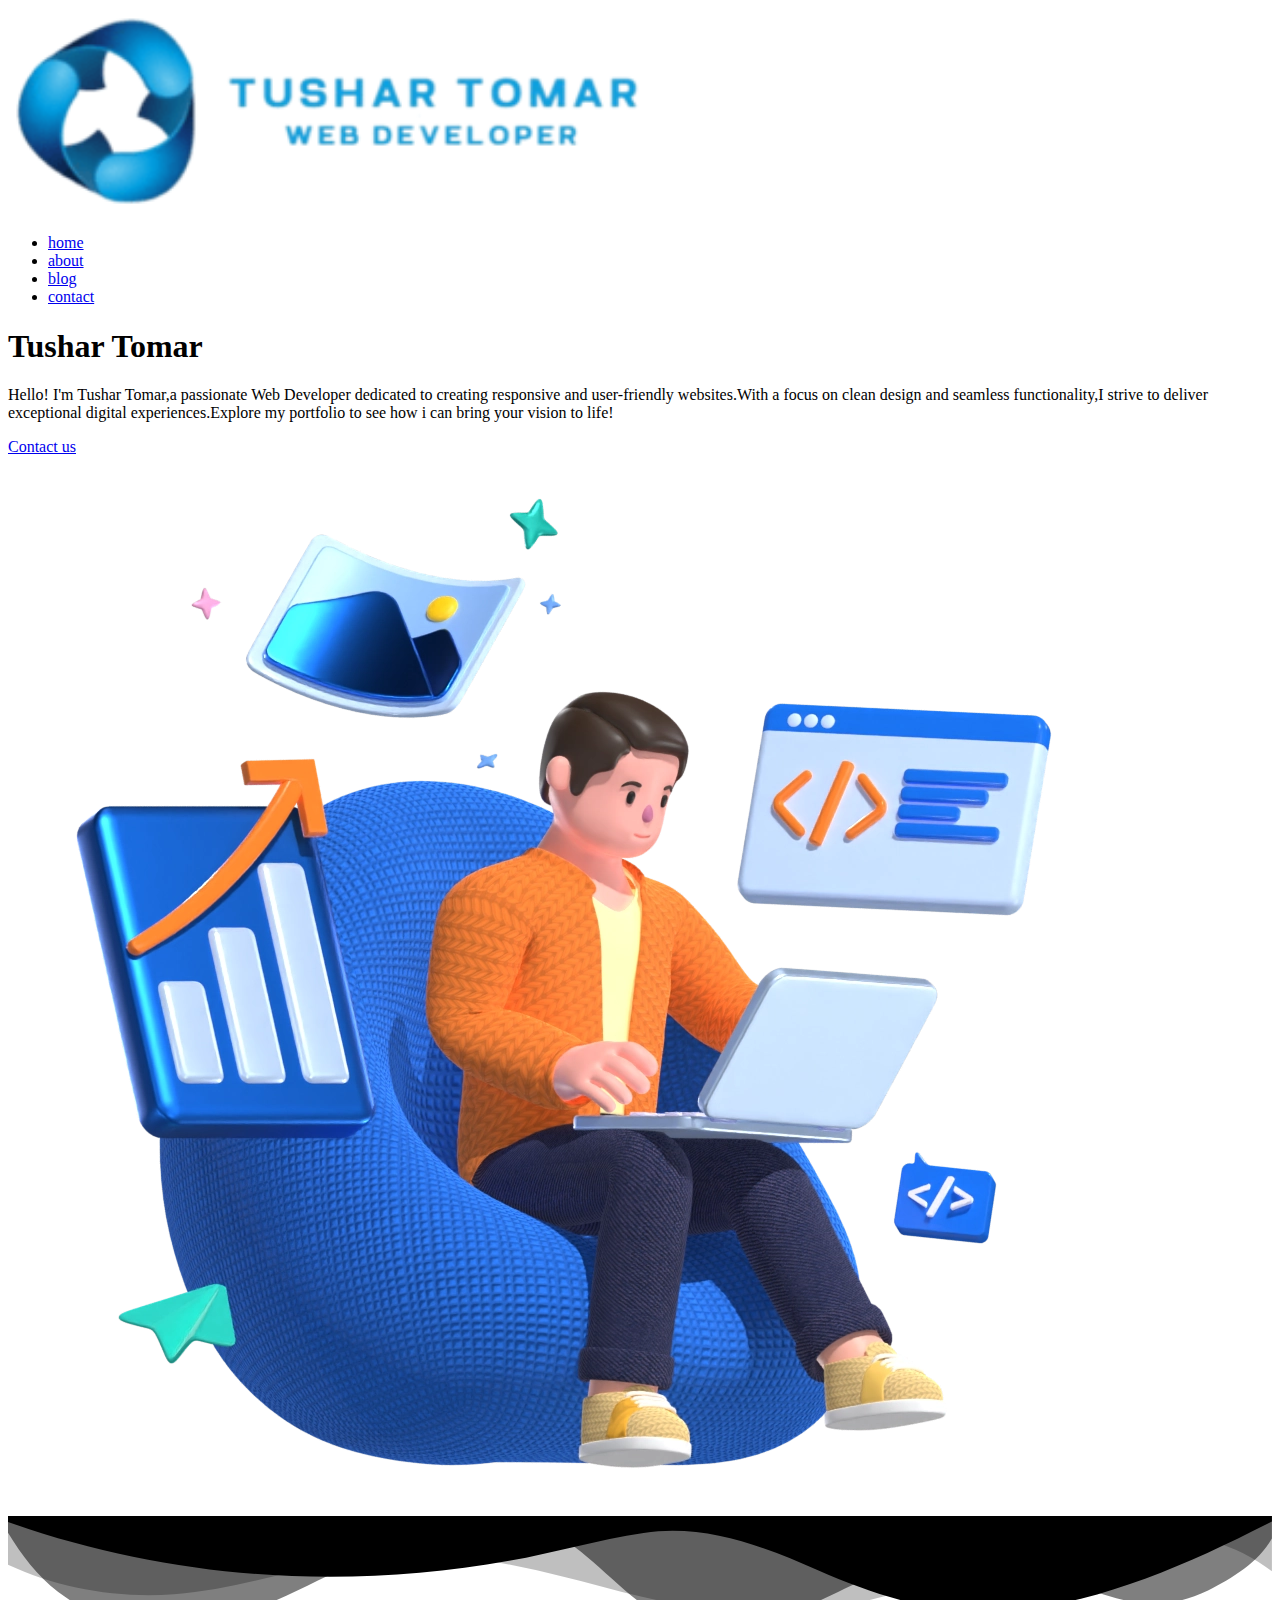
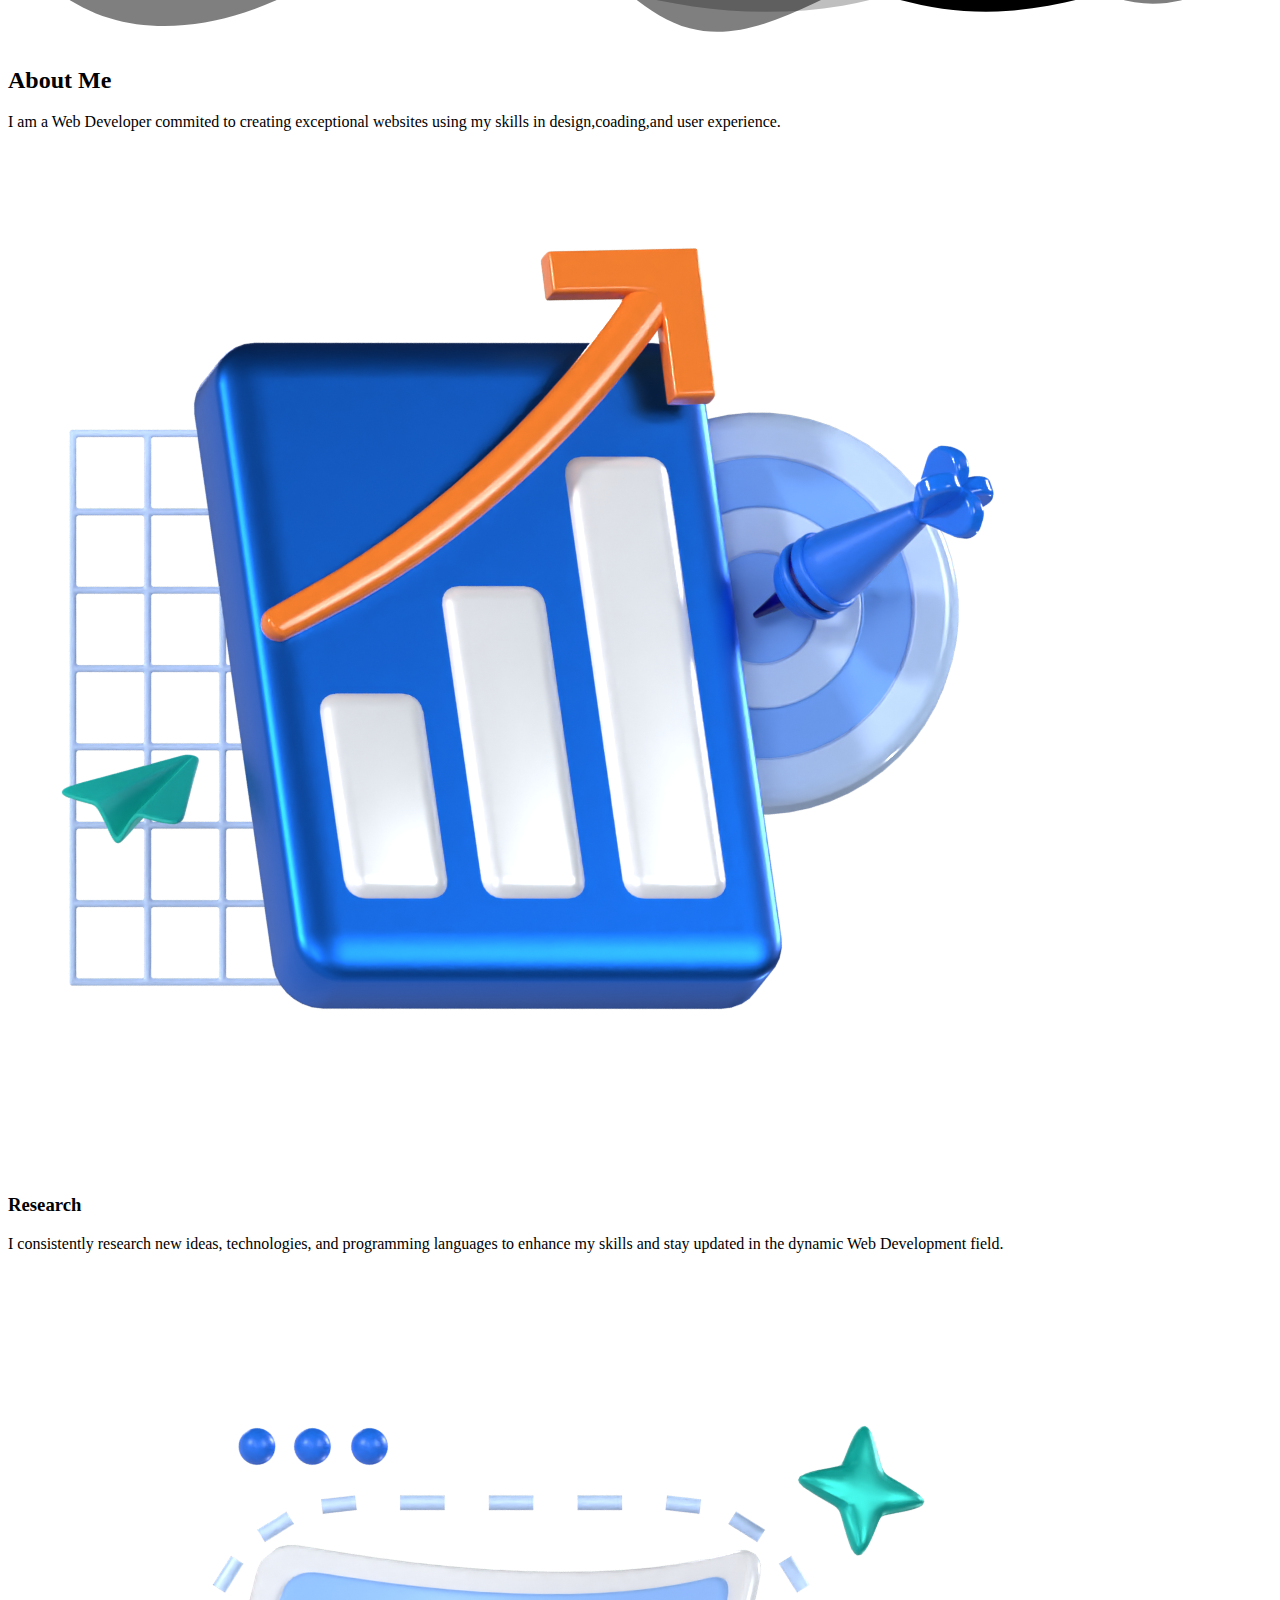
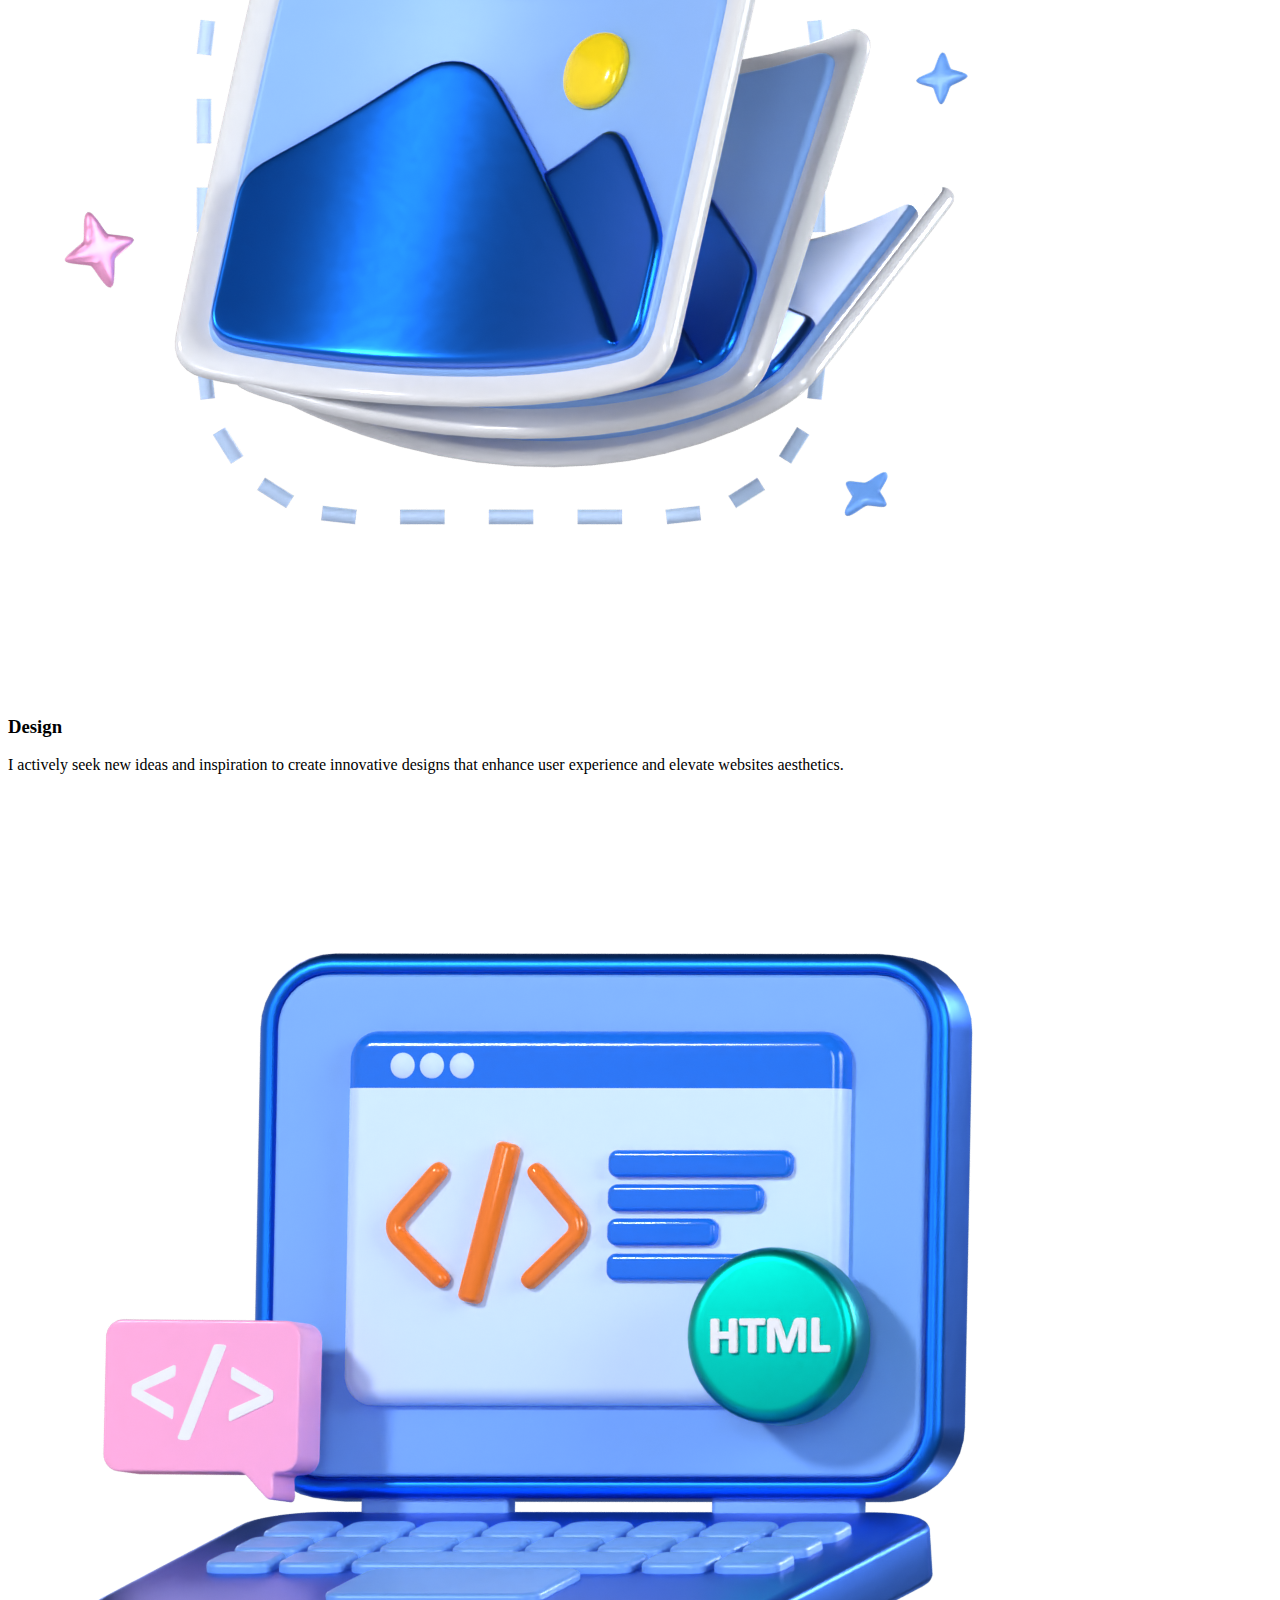
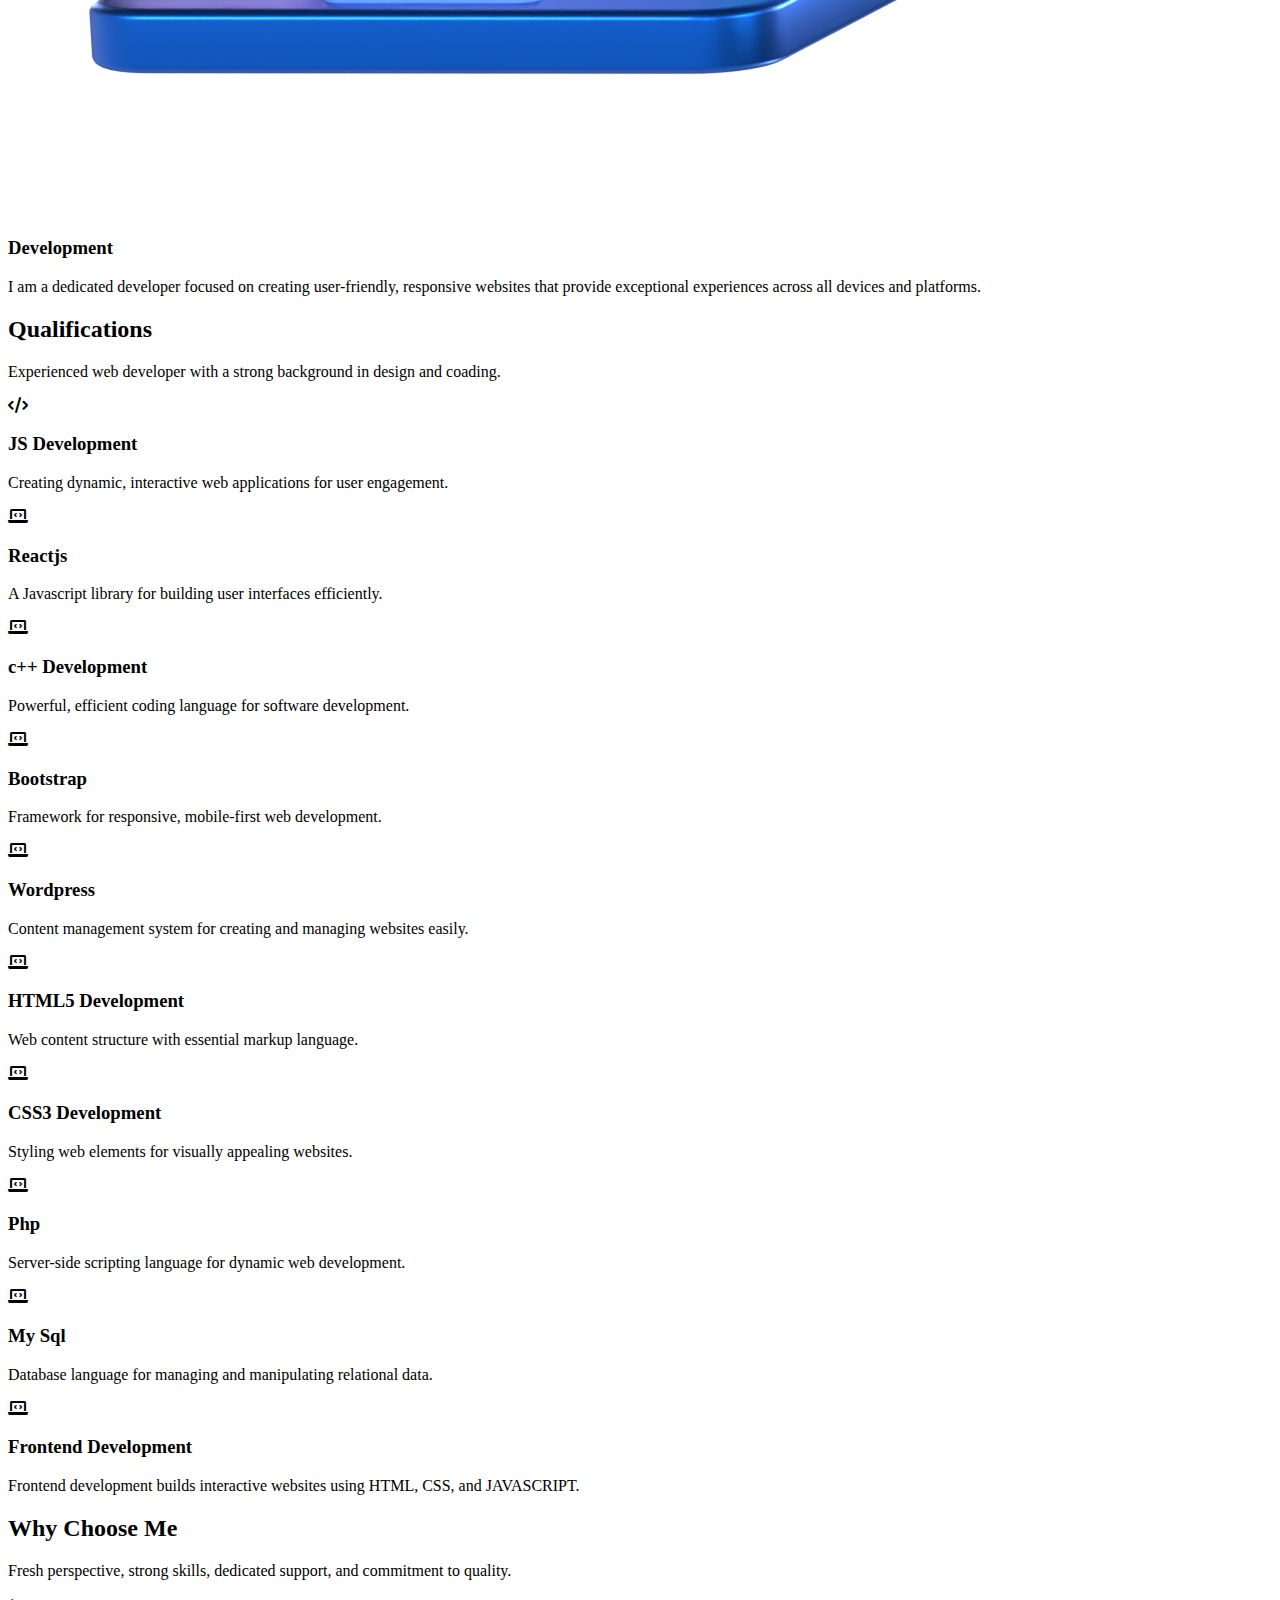
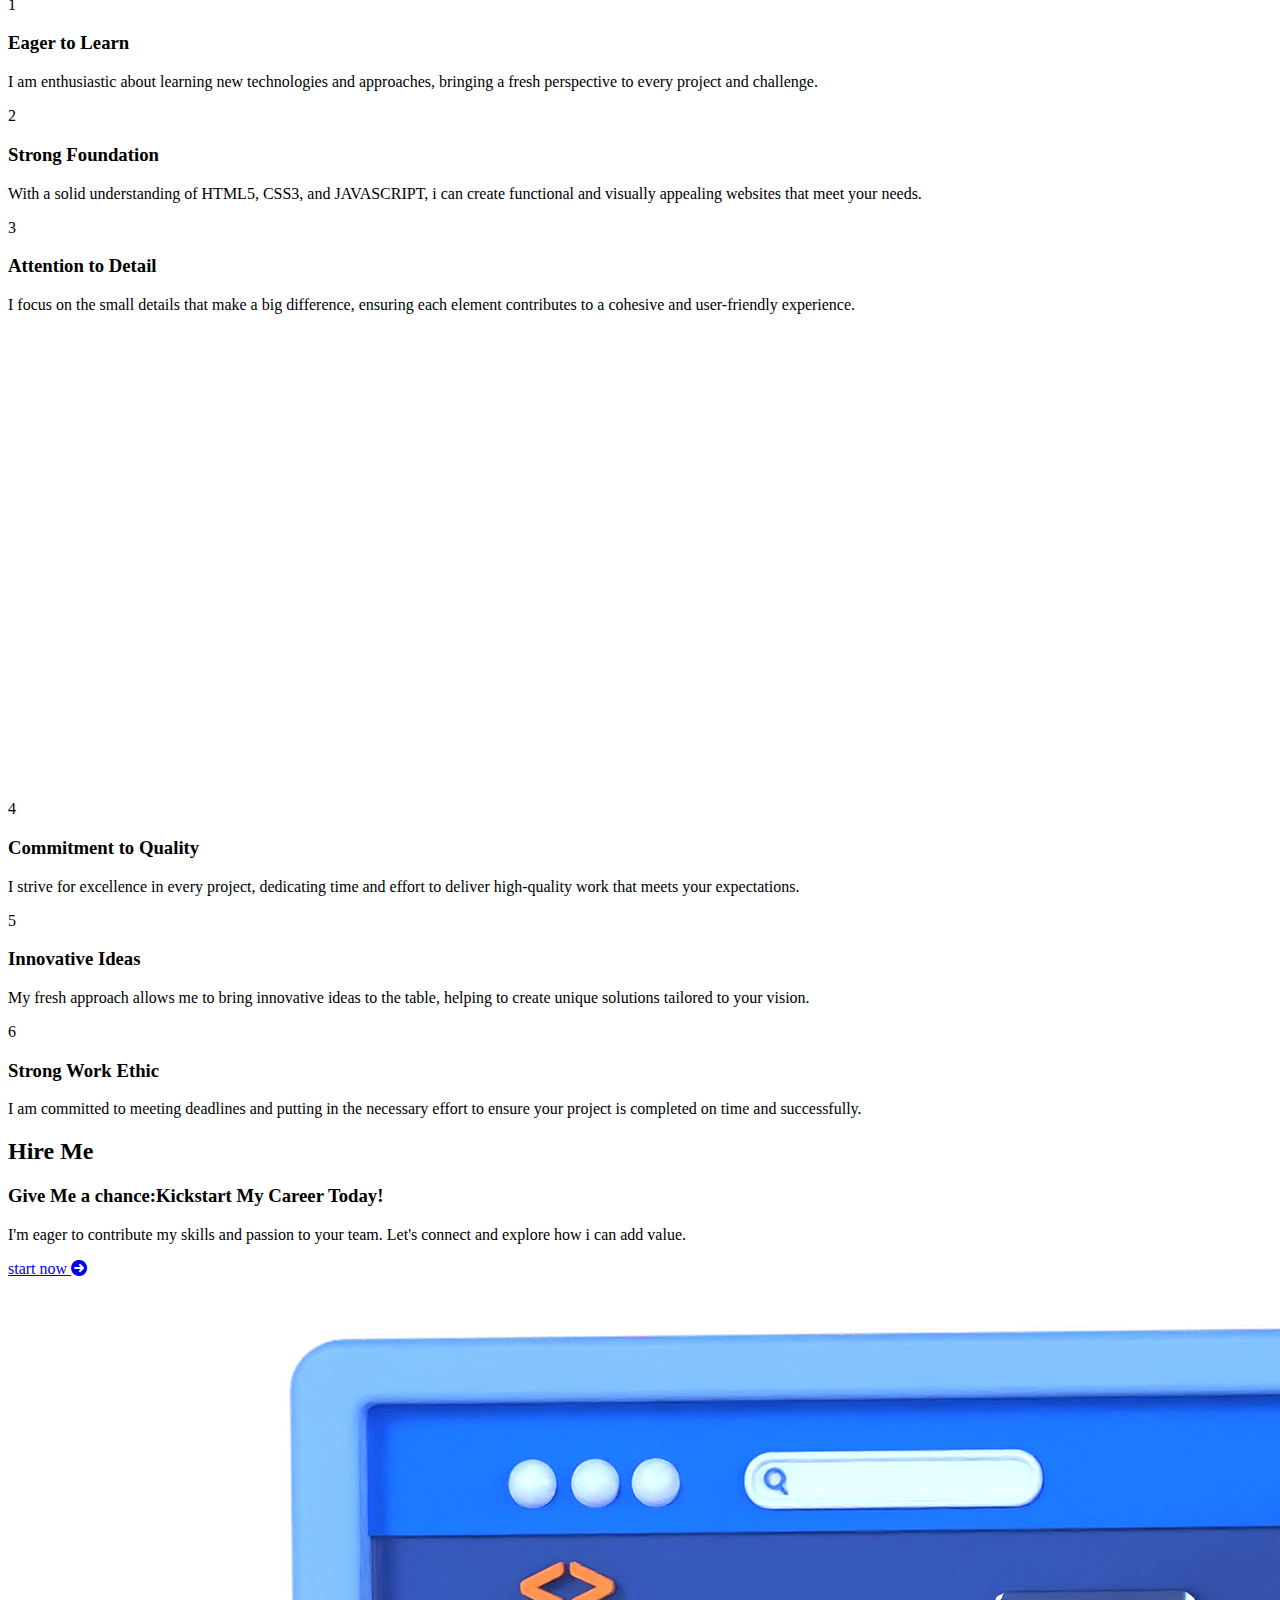
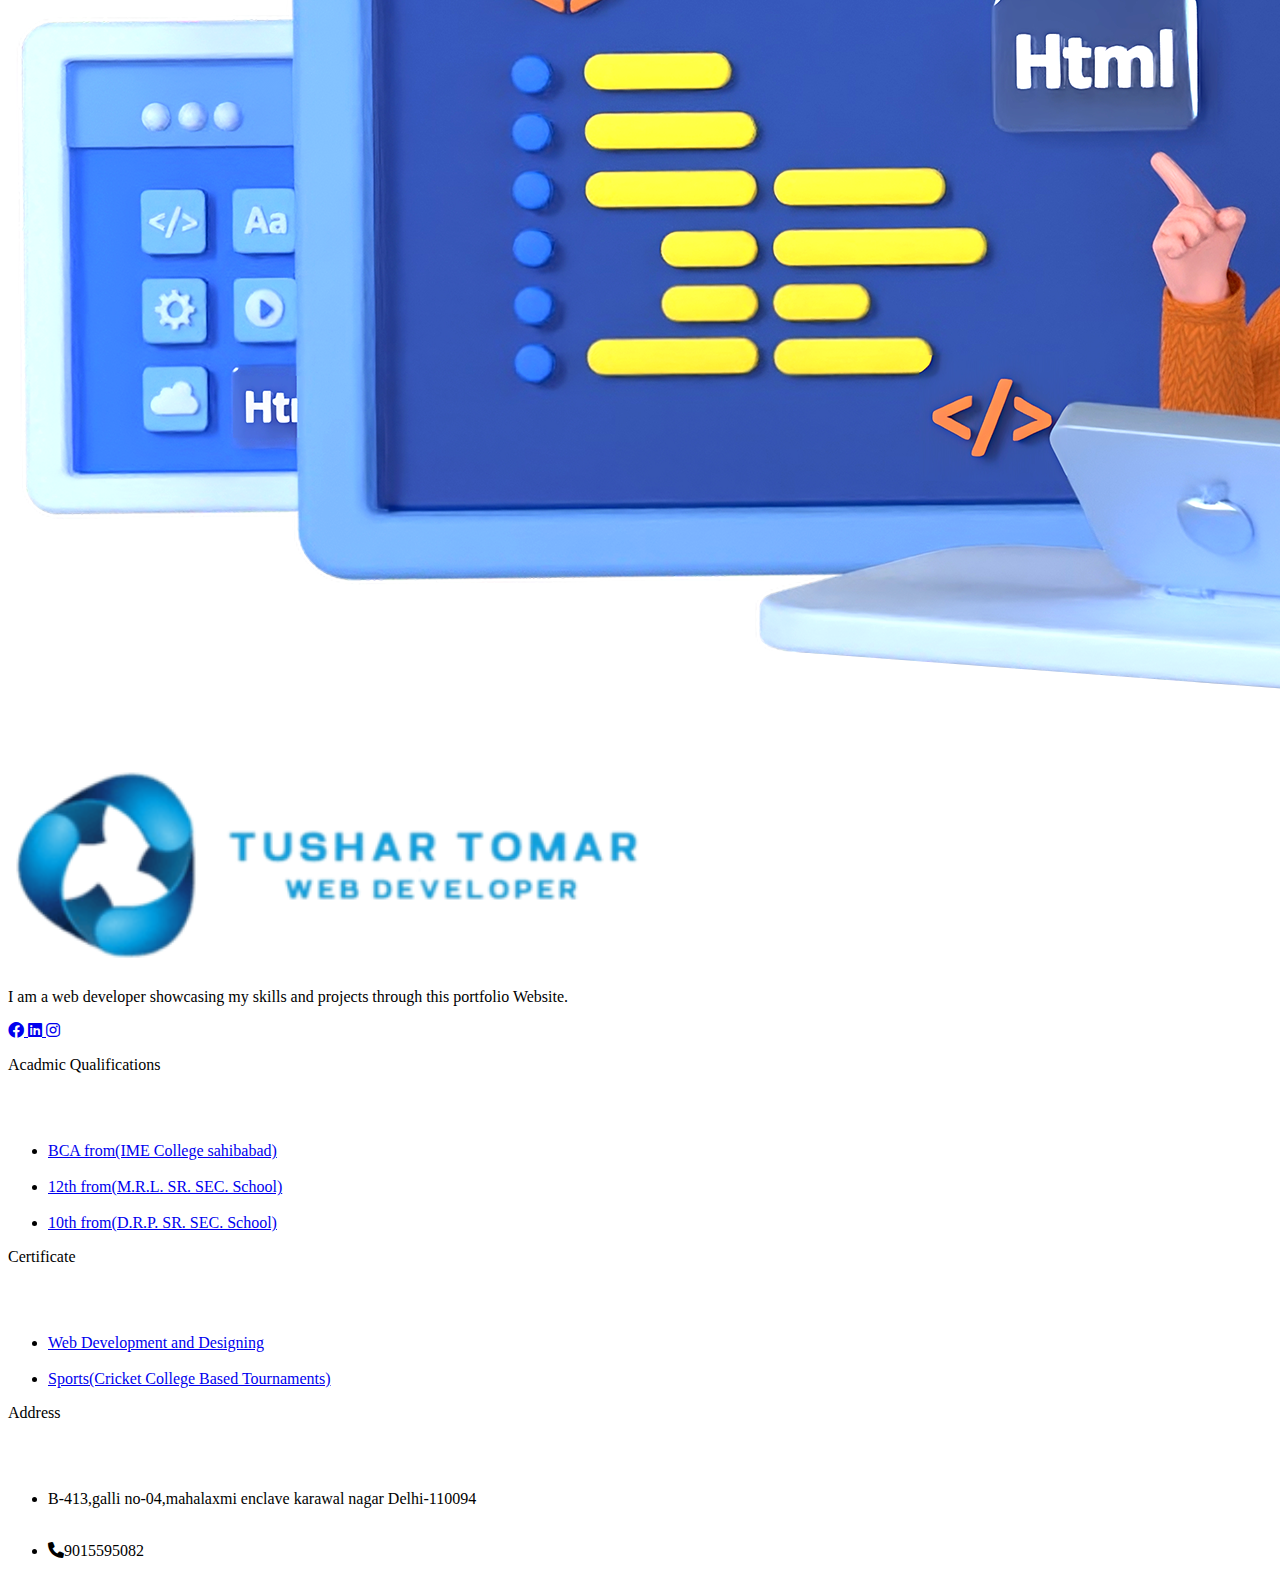
==== index.html @ 9251bb46 "Add files via upload" ====
<!DOCTYPE html>
<html lang="en">
  <head>
    <meta charset="UTF-8" />
    <meta name="viewport" content="width=device-width, initial-scale=1.0" />

    <meta name="description" content="Welcome to Thapa EduHub, your gateway to knowledge and skill development. We are dedicated to providing high-quality, accessible education for learners of all ages and backgrounds">

    <meta name="keywords" content="thapatechnical, htmlcourse, csscourse, mern">

    <meta name="robots" content="index, follow">

    <title>Tushar Tomar</title>
    <link
      rel="stylesheet"
      href="https://cdnjs.cloudflare.com/ajax/libs/font-awesome/6.0.0/css/all.min.css"
      integrity="sha512-9usAa10IRO0HhonpyAIVpjrylPvoDwiPUiKdWk5t3PyolY1cOd4DSE0Ga+ri4AuTroPR5aQvXU9xC6qOPnzFeg=="
      crossorigin="anonymous"
      referrerpolicy="no-referrer"
    />

    <link rel="stylesheet" href="css/style.css" />
  </head>
  <body>
    <!-- ========== Start NAVBAR Section ========== -->
    <header class="section-navbar">
      <div class="container">
        <div class="navbar-brand">
          <a href="index.html">
            <img
              src="./images/logo.png"
              alt="my thapa eduhub logo"
              width="50%"
              height="auto"
            />
          </a>
        </div>
        <nav class="navbar">
          <ul>
            <li class="nav-item">
              <a class="nav-link" href="index.html"> home </a>
            </li>
            <li class="nav-item">
              <a class="nav-link" href="about.html"> about </a>
            </li>
            <li class="nav-item">
              <a class="nav-link" href="blog.html"> blog </a>
            </li>
            <li class="nav-item">
              <a class="nav-link" href="contact.html"> contact </a>

            </li>
          </ul>
        </nav>
      </div>
    </header>

    <!-- ========== End NAVBAR Section ========== -->

    <!-- ========== Start HERO  Section ========== -->

    <main>
      <div class="section-hero">
        <div class="container grid grid-two--cols">
          <div class="section-hero--content">
            <h1 class="hero-heading">
              Tushar Tomar
            </h1>
            <p class="hero-para">
              Hello! I'm Tushar Tomar,a passionate Web Developer dedicated to creating responsive and user-friendly websites.With a focus on clean design and seamless functionality,I strive to deliver exceptional digital experiences.Explore my portfolio to see how i can bring your vision to life!
            </p>
            <div class="hero-btn">
              <a href="#cont" class="btn btn-white">Contact us</a>
            </div>                     
          </div>
          <div class="section-hero--image">
            <figure>
              <img
                src="./images/main-hero1.webp"
                alt="a 3d character doing coding stuff "
              />
            </figure>
          </div>
        </div>
      </div>

      <div class="custom-shape-divider-bottom-1696162272">
        <svg
          data-name="Layer 1"
          xmlns="http://www.w3.org/2000/svg"
          viewBox="0 0 1200 120"
          preserveAspectRatio="none"
        >
          <path
            d="M0,0V46.29c47.79,22.2,103.59,32.17,158,28,70.36-5.37,136.33-33.31,206.8-37.5C438.64,32.43,512.34,53.67,583,72.05c69.27,18,138.3,24.88,209.4,13.08,36.15-6,69.85-17.84,104.45-29.34C989.49,25,1113-14.29,1200,52.47V0Z"
            opacity=".25"
            class="shape-fill"
          ></path>
          <path
            d="M0,0V15.81C13,36.92,27.64,56.86,47.69,72.05,99.41,111.27,165,111,224.58,91.58c31.15-10.15,60.09-26.07,89.67-39.8,40.92-19,84.73-46,130.83-49.67,36.26-2.85,70.9,9.42,98.6,31.56,31.77,25.39,62.32,62,103.63,73,40.44,10.79,81.35-6.69,119.13-24.28s75.16-39,116.92-43.05c59.73-5.85,113.28,22.88,168.9,38.84,30.2,8.66,59,6.17,87.09-7.5,22.43-10.89,48-26.93,60.65-49.24V0Z"
            opacity=".5"
            class="shape-fill"
          ></path>
          <path
            d="M0,0V5.63C149.93,59,314.09,71.32,475.83,42.57c43-7.64,84.23-20.12,127.61-26.46,59-8.63,112.48,12.24,165.56,35.4C827.93,77.22,886,95.24,951.2,90c86.53-7,172.46-45.71,248.8-84.81V0Z"
            class="shape-fill"
          ></path>
        </svg>
      </div>
    </main>

    <!-- ========== End HERO  Section ========== -->

    <!-- ========== Start about Section ========== -->

    <section class="section-about">
      <div class="container">
        <h2 class="section-common-heading">About Me</h2>
        <p class="section-common-subheading">
          I am a Web Developer commited to creating exceptional websites using my skills in design,coading,and user experience.
        </p>
      </div>

      <div class="container grid grid-three--cols">
        <div class="about-div">
          <div class="icon">
            <img src="images/research.png" alt="thapa eduhub research team" />
          </div>
          <h3 class="section-common--title">Research</h3>
          <p>
            I consistently research new ideas, technologies, and programming languages to enhance my skills and stay updated in the dynamic Web Development field.
          </p>
        </div>

        <div class="about-div">
          <div class="icon">
            <img src="images/design.png" alt="thapa eduhub research team" />
          </div>
          <h3 class="section-common--title">Design</h3>
          <p>
            I actively seek new ideas and inspiration to create innovative designs that enhance user experience and elevate websites aesthetics.
          </p>
        </div>

        <div class="about-div">
          <div class="icon">
            <img src="images/Coding.png" alt="thapa eduhub research team" />
          </div>
          <h3 class="section-common--title">Development</h3>
          <p>
            I am a dedicated developer focused on creating user-friendly, responsive websites that provide exceptional experiences across all devices and platforms.
          </p>
        </div>
      </div>
    </section>

    <!-- ========== End about Section ========== -->

    <!-- ========== Start Qualification Section ========== -->
    <section class="section-qualification">
      <div class="container">
        <h2 class="section-common-heading">Qualifications</h2>
        <p class="section-common-subheading">
          Experienced web developer with a strong background in design and coading.
        </p>
      </div>

      <div class="container grid grid-four--cols">
        <div class="qualification-div">
          <div class="icon">
            <i class="fa-solid fa-code"></i>
          </div>
          <h3 class="section-common--title">JS Development</h3>
          <p>
            Creating dynamic, interactive web applications for user engagement.
          </p>
        </div>

        <div class="qualification-div">
          <div class="icon"><i class="fa-solid fa-laptop-code"></i></div>
          <h3 class="section-common--title">Reactjs</h3>
          <p>
            A Javascript library for building user interfaces efficiently.
          </p>
        </div>

        <div class="qualification-div">
          <div class="icon"><i class="fa-solid fa-laptop-code"></i></div>
          <h3 class="section-common--title">c++ Development</h3>
          <p>Powerful, efficient coding language for software development.</p>
        </div>

        <div class="qualification-div">
          <div class="icon"><i class="fa-solid fa-laptop-code"></i></div>
          <h3 class="section-common--title">Bootstrap</h3>
          <p>Framework for responsive, mobile-first web development.</p>
        </div>

        <div class="qualification-div">
          <div class="icon"><i class="fa-solid fa-laptop-code"></i></div>
          <h3 class="section-common--title">Wordpress</h3>
          <p>
            Content management system for creating and managing websites easily.
          </p>
        </div>

        <div class="qualification-div ">
          <div class="icon"><i class="fa-solid fa-laptop-code"></i></div>
          <h3 class="section-common--title">HTML5 Development</h3>
          <p>Web content structure with essential markup language.</p>
        </div>

        <div class="qualification-div">
          <div class="icon"><i class="fa-solid fa-laptop-code"></i></div>
          <h3 class="section-common--title">CSS3 Development</h3>
          <p>Styling web elements for visually appealing websites.</p>
        </div>
        <div class="qualification-div "> 
          <div class="icon"><i class="fa-solid fa-laptop-code"></i></div>
          <h3 class="section-common--title">Php</h3>
          <p>Server-side scripting language for dynamic web development.</p>
        </div>
        <div class="qualification-div">
          <div class="icon"><i class="fa-solid fa-laptop-code"></i></div>
          <h3 class="section-common--title">My Sql</h3>
          <p>Database language for managing and manipulating relational data.</p>
        </div>
         <div class="qualification-div">
          <div class="icon"><i class="fa-solid fa-laptop-code"></i></div>
          <h3 class="section-common--title">Frontend Development</h3>
          <p>Frontend development builds interactive websites using HTML, CSS, and JAVASCRIPT.</p>
        </div>
      </div>
    </section>

    <!-- ========== End Qualification Section ========== -->

    <!-- ========== Start why choose Section ========== -->
    <section class="section-why--choose">
      <div class="container">
        <h2 class="section-common-heading">Why Choose Me</h2>
        <p class="section-common-subheading">
          Fresh perspective, strong skills, dedicated support, and commitment to quality.
        </p>
      </div>

      <div class="container grid grid-three--cols">
          <div class="choose-left--div text-align--right">

            <div class="why-choose--div">
              <p class="common-text--highlight">1</p>
              <h3 class="section-common--title">Eager to Learn</h3>
              <p>
                I am enthusiastic about learning new technologies and approaches, bringing a fresh perspective to every project and challenge.
              </p>
            </div>

            <div
            class="why-choose--div"
            data-aos="zoom-in-up"
            data-aos-delay="300"
          >
            <p class="common-text--highlight">2</p>
            <h3 class="section-common--title">Strong Foundation</h3>
            <p>
              With a solid understanding of HTML5, CSS3, and JAVASCRIPT, i can create functional and visually appealing websites that meet your needs.
            </p>
          </div>

          <div
            class="why-choose--div"
            data-aos="zoom-in-up"
            data-aos-delay="300"
          >
            <p class="common-text--highlight">3</p>
            <h3 class="section-common--title">Attention to Detail</h3>
            <p>
              I focus on the small details that make a big  difference, ensuring each element contributes to a cohesive and user-friendly experience.
            </p>
          </div>

          </div>

          <!-- ? center part of video   -->

          <div class="choose-center--div">
            <figure>
              <video width="450" height="450" loop muted autoplay="autoplay" ><source src="images/mobiles.mp4" type="video/mp4" >
            </figure>
          </div>

          <!--? right side the contetn  -->
          <div class="choose-right--div text-align--left">

            <div class="why-choose--div">
              <p class="common-text--highlight">4</p>
              <h3 class="section-common--title">Commitment to Quality</h3>
              <p>
                I strive for excellence in every project, dedicating time and effort to deliver high-quality work that meets your expectations.
              </p>
            </div>

            <div
            class="why-choose--div text-align--left"
            data-aos="zoom-in-up"
            data-aos-delay="300"
          >
            <p class="common-text--highlight">5</p>
            <h3 class="section-common--title">Innovative Ideas</h3>
            <p>
              My fresh approach allows me to bring innovative ideas to the table, helping to create unique solutions tailored to your vision.
            </p>
          </div>

          <div
            class="why-choose--div text-align--left"
            data-aos="zoom-in-up"
            data-aos-delay="600"
          >
            <p class="common-text--highlight">6</p>
            <h3 class="section-common--title">Strong Work Ethic</h3>
            <p>
              I am committed to meeting deadlines and putting in the necessary effort to ensure your project is completed on time and successfully.
            </p>
          </div>

          </div>
      </div>
      </section>
      

    <!-- ========== End why choose Section ========== -->
      <!-- ========== Start contact home Section ========== -->

    <div class="section-contact--homepage" id="section-contact--homepage" >
      <div class="container grid grid-two--cols">
        <div class="contact-content" id="cont">
          <h2 class="contact-title">Hire Me </h2>
          <h3 class="section-common--title">Give Me a chance:Kickstart My Career Today!</h3>
          <p>I'm eager to contribute my skills and passion to your team. Let's connect and explore how i can add value.</p>
          <div class="btn">
            <a href="contact.html">
              start now <i class="fa-solid fa-arrow-circle-right"></i>
            </a>
          </div>
        </div>
        <div class="contact-image">
          <img src="images/main.png" alt="a guy doing coding">
        </div>
      </div>
    </div>
    
    <!-- ========== End contact home Section ========== -->

    <!-- ========== Start   FOOTER Section ========== -->

    <footer>
      <div class="container grid grid-four--cols">
        <div class="footer-1--div">
          <div class="logo-brand">
            <a href="index.html">
            <img
              src="./images/logo.png"
              alt="my thapa eduhub logo"
              width="50%"
              height="auto"
            />
          </a>
          </div>
          <p>I am a web developer showcasing my skills and projects through this portfolio Website.</p>
       

        <div class="social-footer--icons">
          <a href="https://www.facebook.com/profile.php?id=100067925695431"  target="_blank" alt="my facebook  link" >
            <i class="fa-brands fa-facebook"></i>
            </a>
            <a href="https://www.linkedin.com/in/tushar-tomar-055173258" target="_blank" alt="my linkedin profile link" >
              <i class="fa-brands fa-linkedin"></i>
            </a>
            <a href="https://www.instagram.com/tushartomar_jaat?igsh=NjBiZ2FucmNldmlx/" target="_blank" alt="my instagram profile link" >
              <i class="fa-brands fa-instagram"></i>
            </a>
        </div>

      </div>

      <div class="footer-2--div">
        <p class="footer-subheading">Acadmic Qualifications </p>
        <br><br>
          <ul>
            <li> <a href="https://imesahibabad.ac.in/"> BCA from(IME College sahibabad) </a> </li><br>
            <li> <a href="https://www.mrls.school/#sirsaMainCarousel"> 12th from(M.R.L. SR. SEC. School) </a> </li><br>
            <li> <a href="https://drprcs.com/drp/index.php"> 10th from(D.R.P. SR. SEC. School) </a> </li>
          </ul>
      
      </div>


      <div class="footer-3--div">
        <p class="footer-subheading">Certificate</p><br><br>
          <ul>
            <li> <a href=" ">Web Development and Designing </a> </li><br>
            <li> <a href=" ">Sports(Cricket College Based Tournaments)</a> </li>
          </ul>
      
      </div>

      <div class="footer-4--div">
        <p class="footer-subheading">Address </p><br><br>
          <ul>
            <li><p> B-413,galli no-04,mahalaxmi enclave karawal nagar Delhi-110094</li><br>
            <li><i class="fa fa-phone" aria-hidden="true"></i><endl>9015595082</li>
          </ul>
       
      </div>

      </div>
    </footer>

    
    <!-- ========== End   FOOTER Section ========== -->
  </body>
</html>
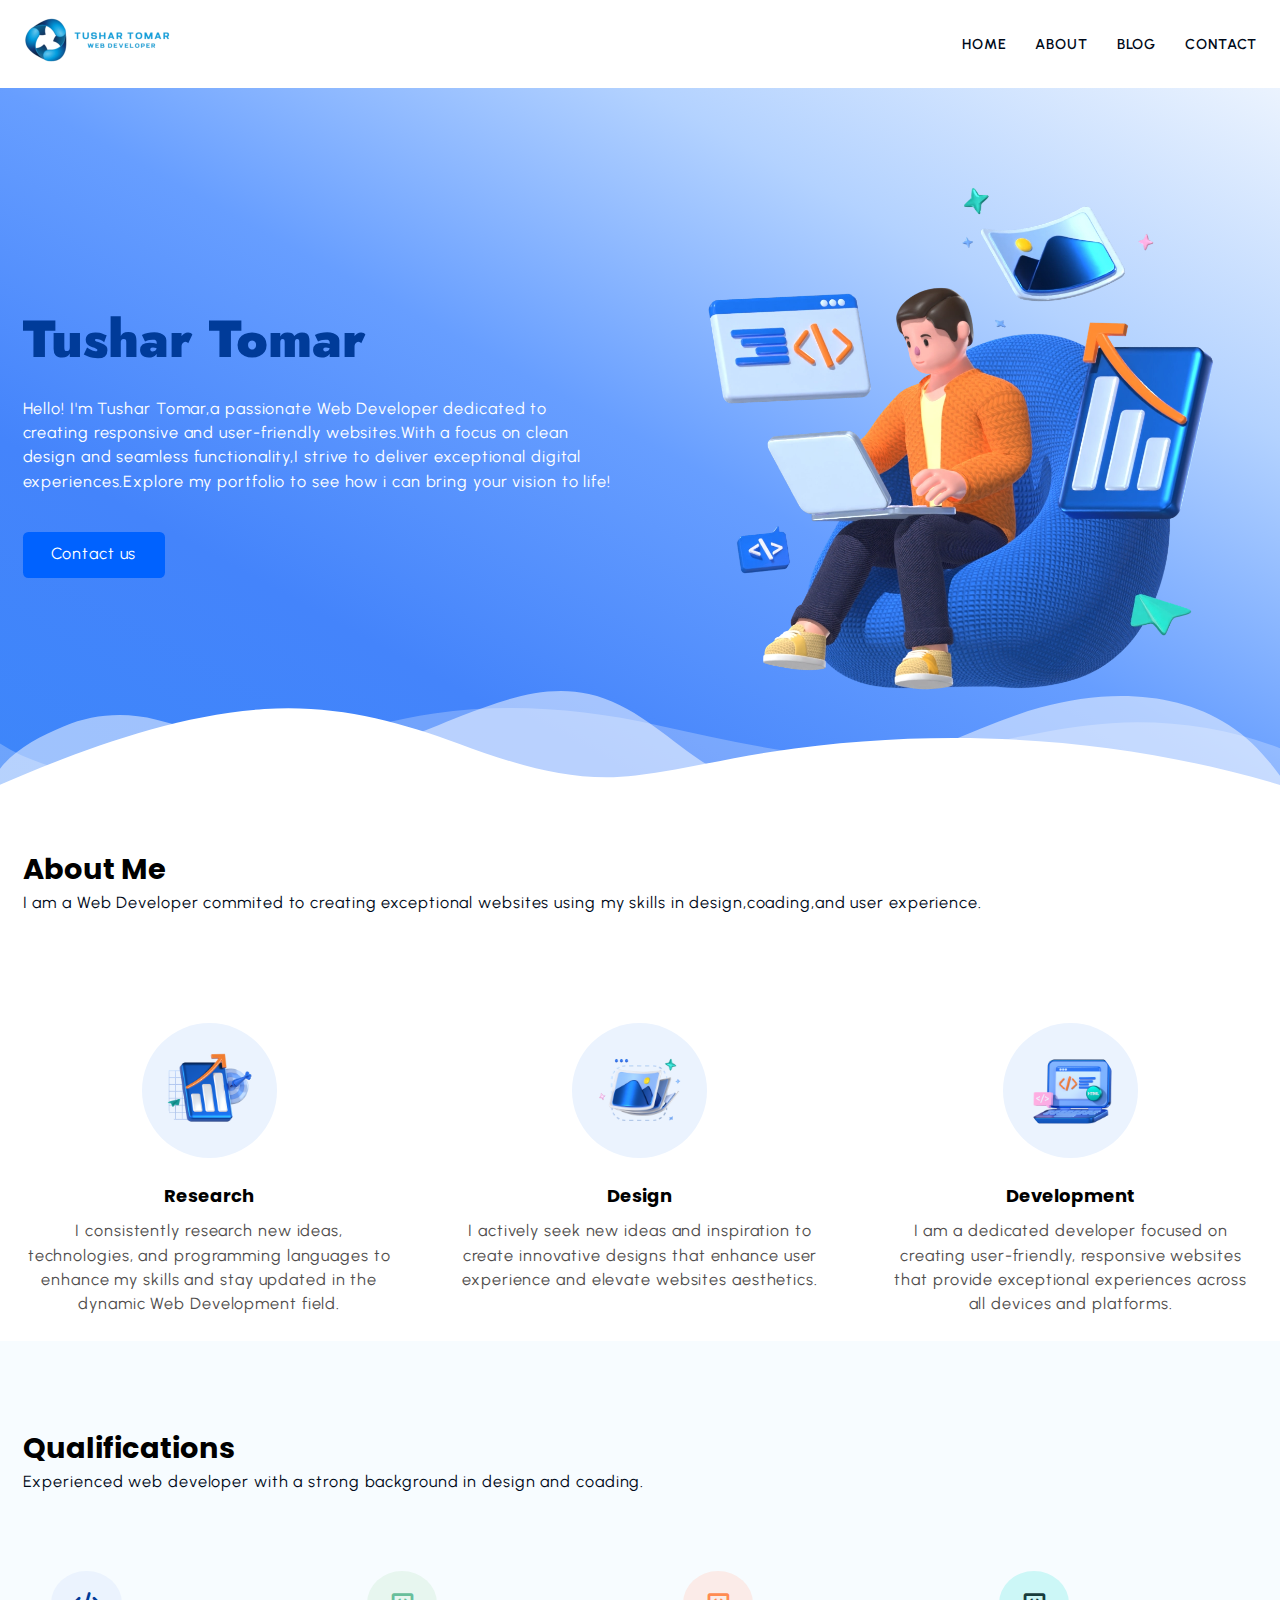
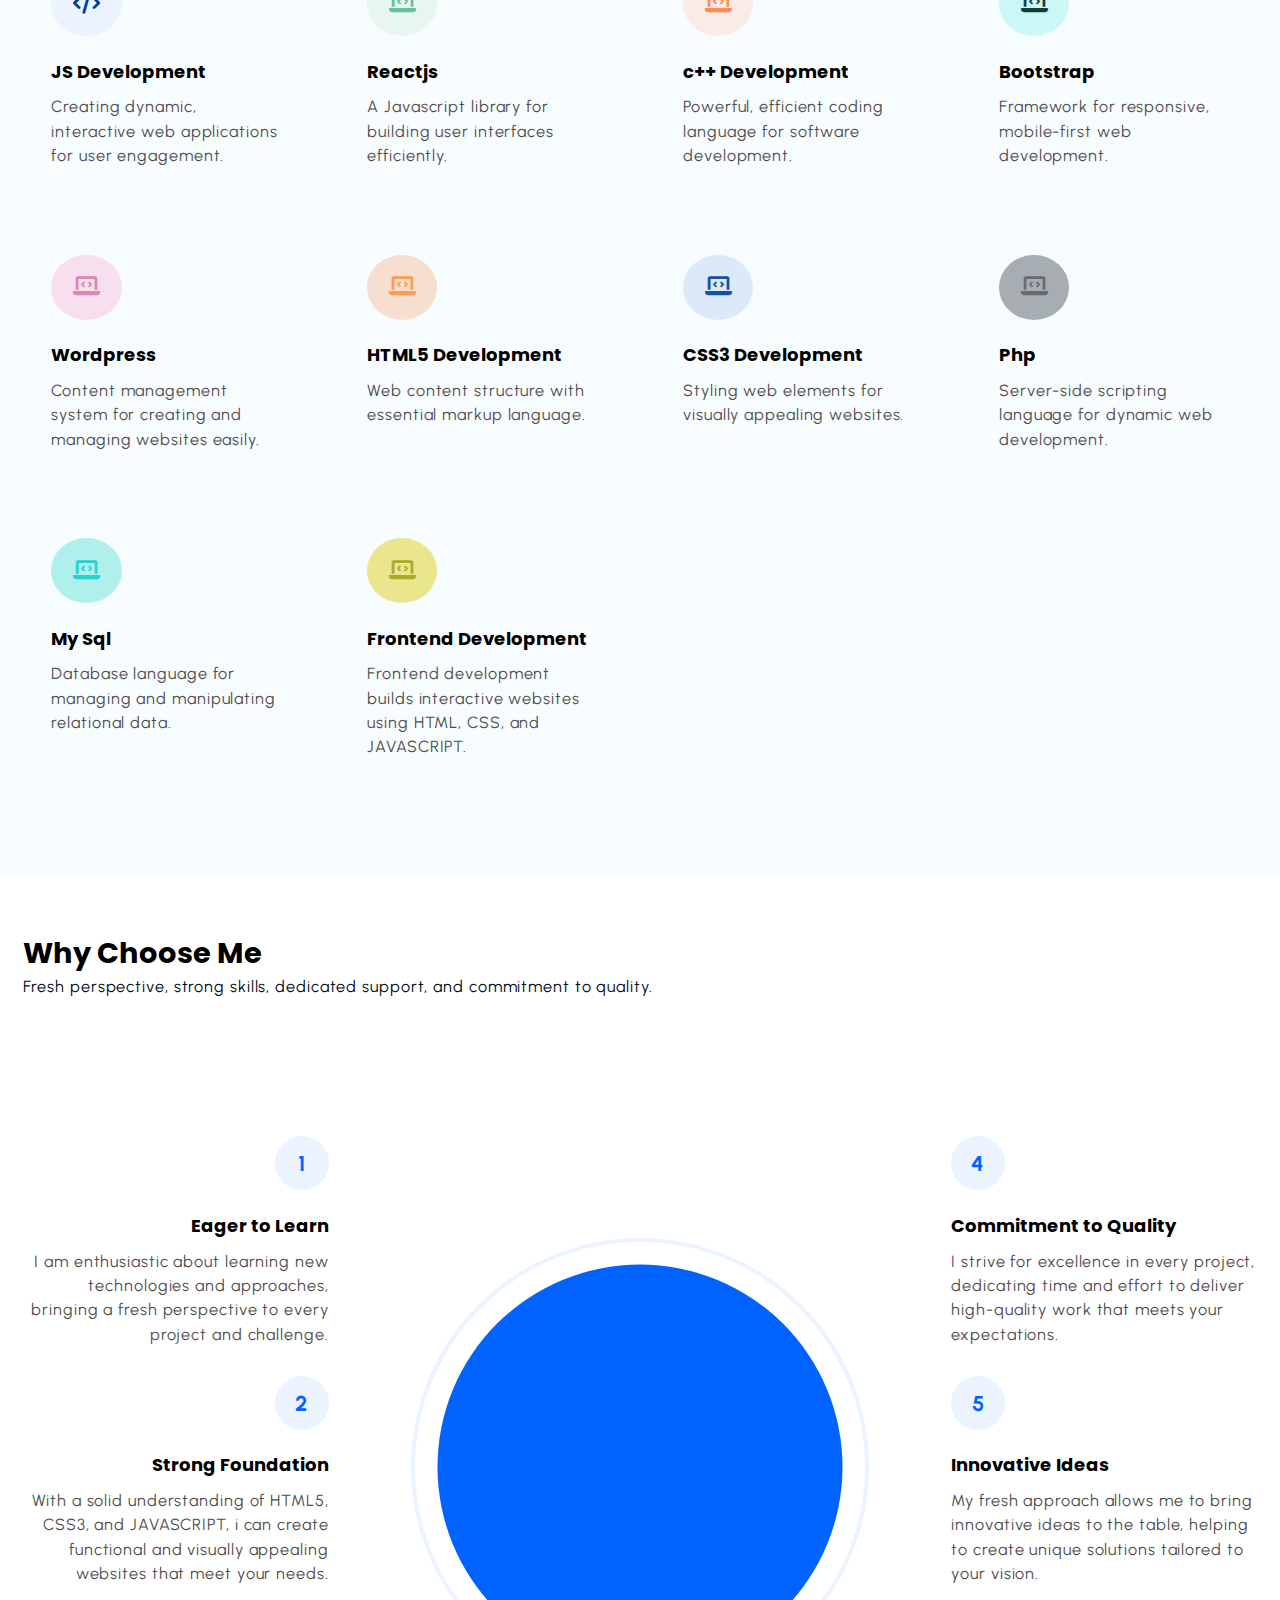
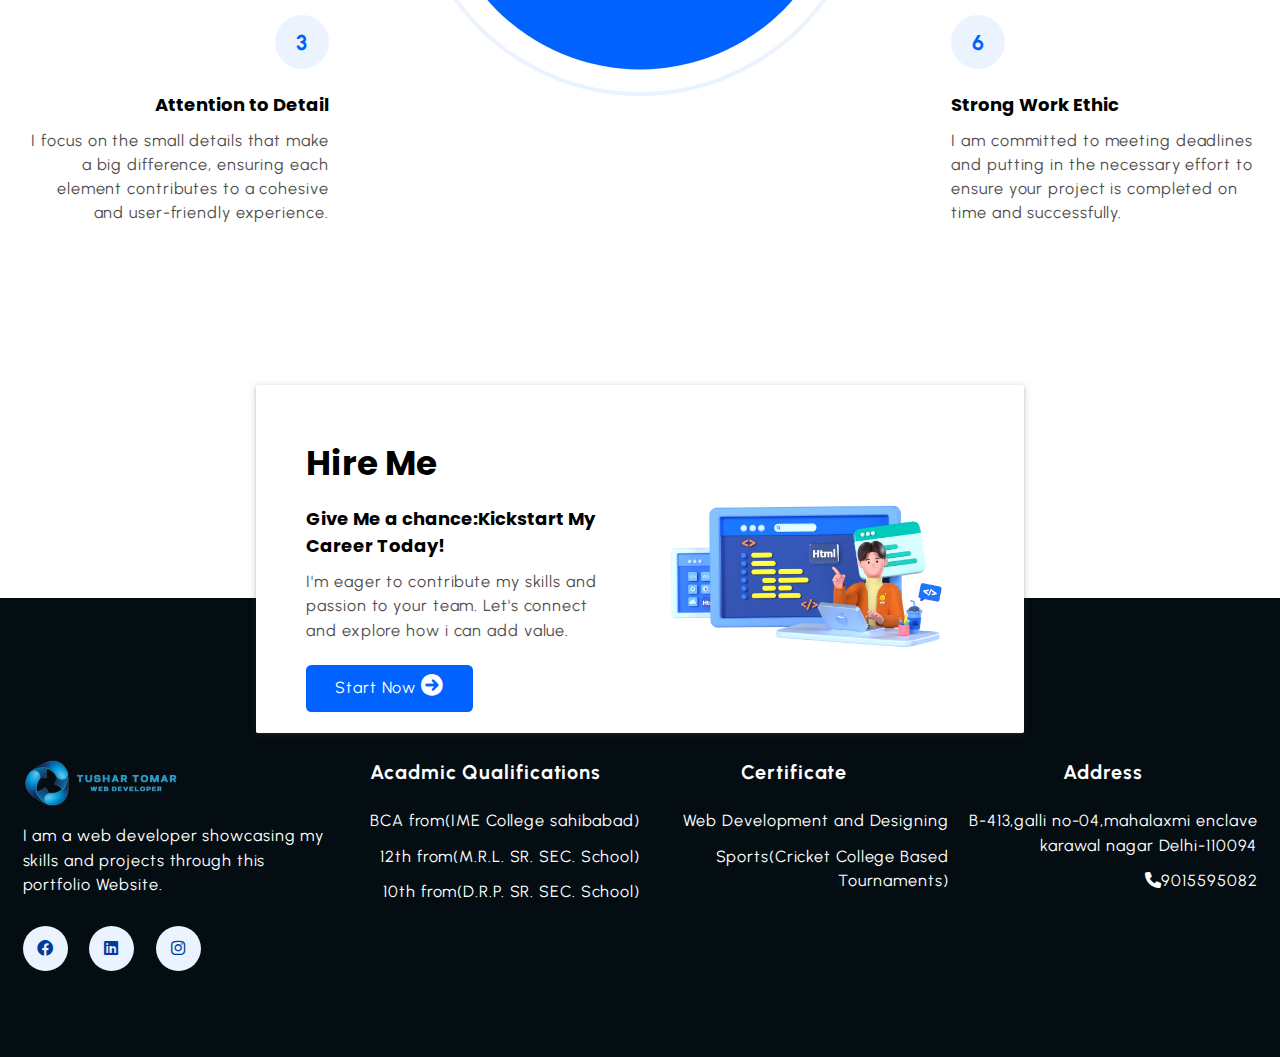
==== commit e747a07f: "Add files via upload" ====
--- a/index.html
+++ b/index.html
@@ -4,9 +4,9 @@
     <meta charset="UTF-8" />
     <meta name="viewport" content="width=device-width, initial-scale=1.0" />
 
-    <meta name="description" content="Welcome to Thapa EduHub, your gateway to knowledge and skill development. We are dedicated to providing high-quality, accessible education for learners of all ages and backgrounds">
-
-    <meta name="keywords" content="thapatechnical, htmlcourse, csscourse, mern">
+    <meta name="description" content="Welcome to Tushar Tomar Portfolio">
+
+    <meta name="keywords" content=" ">
 
     <meta name="robots" content="index, follow">
 
@@ -29,7 +29,7 @@
           <a href="index.html">
             <img
               src="./images/logo.png"
-              alt="my thapa eduhub logo"
+              alt="my logo"
               width="50%"
               height="auto"
             />
@@ -124,7 +124,7 @@
       <div class="container grid grid-three--cols">
         <div class="about-div">
           <div class="icon">
-            <img src="images/research.png" alt="thapa eduhub research team" />
+            <img src="images/research.png" alt=" " />
           </div>
           <h3 class="section-common--title">Research</h3>
           <p>
@@ -134,7 +134,7 @@
 
         <div class="about-div">
           <div class="icon">
-            <img src="images/design.png" alt="thapa eduhub research team" />
+            <img src="images/design.png" alt=" " />
           </div>
           <h3 class="section-common--title">Design</h3>
           <p>
@@ -144,7 +144,7 @@
 
         <div class="about-div">
           <div class="icon">
-            <img src="images/Coding.png" alt="thapa eduhub research team" />
+            <img src="images/Coding.png" alt=" " />
           </div>
           <h3 class="section-common--title">Development</h3>
           <p>
@@ -361,7 +361,7 @@
             <a href="index.html">
             <img
               src="./images/logo.png"
-              alt="my thapa eduhub logo"
+              alt="my logo"
               width="50%"
               height="auto"
             />
--- a/css/style.css
+++ b/css/style.css
@@ -0,0 +1,947 @@
+@import url("https://fonts.googleapis.com/css2?family=Jost:wght@300;400;500;700;900&family=Poppins:wght@200;300;400;600&family=Quicksand:wght@300;400;500;600;700&family=Urbanist:wght@300;400;500;600;700;800;900&display=swap");
+
+/* base */
+
+* {
+  margin: 0;
+  padding: 0;
+  box-sizing: border-box;
+  font-family: "Urbanist", sans-serif;
+}
+
+html {
+  font-size: 62.5%;
+  scroll-snap-type: Y proximity;
+}
+
+h1,
+h2,
+h3,
+h4,
+h5,
+h6 {
+  font-family: "Poppins", sans-serif;
+}
+
+p,
+li,
+a,
+label {
+  font-family: "Urbanist", sans-serif;
+  font-size: 1.8rem;
+  letter-spacing: 0.1rem;
+  font-weight: 400;
+  color: var(--para-color);
+  line-height: 1.5;
+}
+
+a {
+  text-decoration: none;
+}
+
+li {
+  list-style: none;
+}
+
+/* theme */
+
+:root {
+  --main-color: #0062ff;
+  --supporting-color: #ebf3fe;
+  --font-color: #424242;
+  /* --bg-color: #ffffff; */
+  --bg-color: #f7fcff;
+  --heading-color: #000a19;
+  --hero-heading-color: #003b99;
+  --white-color: #ffffff;
+  --para-color: #504e4d;
+  --bnt-hover-bg-color: #003b99;
+  --btn-box-shadow: rgba(100, 100, 111, 0.2) 0px 7px 29px 0px;
+  --footer-bg-color: #040d12;
+}
+
+/* layout */
+
+section {
+  scroll-snap-align: center;
+}
+
+.container {
+  max-width: 142rem;
+  margin: 0 auto;
+  padding: 9.6rem 2.4rem;
+}
+
+:is(
+    .section-about,
+    .section-blog,
+    .section-contact,
+    .section-course,
+    .section-why--choose,
+    .section-contact--homepage
+  )
+  .container:first-child {
+  padding: 6.4rem 2.4rem 2.4rem 2.4rem;
+}
+
+.grid {
+  display: grid;
+}
+
+.grid-two--cols {
+  grid-template-columns: repeat(2, 1fr);
+}
+
+.grid-three--cols {
+  grid-template-columns: repeat(3, 1fr);
+}
+
+.grid-four--cols {
+  grid-template-columns: repeat(4, 1fr);
+}
+
+/* module / reusable  */
+
+.section-common-heading {
+  font-size: 3.2rem;
+  font-weight: 700;
+  text-transform: capitalize;
+}
+
+.section-common-subheading {
+  color: var(--heading-color);
+}
+
+.section-common--title {
+  font-size: 2rem;
+  margin: 2.4rem 0 1.2rem 0;
+}
+
+.fa-solid {
+  padding: 2.4rem;
+  background-color: var(--supporting-color);
+  font-size: 2.4rem;
+  border-radius: 50%;
+  -webkit-border-radius: 50%;
+  -moz-border-radius: 50%;
+  -ms-border-radius: 50%;
+  -o-border-radius: 50%;
+  color: var(--hero-heading-color);
+}
+
+.btn {
+  display: inline-block;
+  padding: 1.2rem 3.2rem;
+  background-color: var(--main-color);
+  color: var(--white-color);
+  border-radius: 0.6rem;
+  -webkit-border-radius: 0.6rem;
+  -moz-border-radius: 0.6rem;
+  -ms-border-radius: 0.6rem;
+  -o-border-radius: 0.6rem;
+}
+
+/* states  */
+
+.btn:hover {
+  background-color: var(--bnt-hover-bg-color);
+  cursor: pointer;
+  box-shadow: var(--btn-box-shadow);
+}
+
+/***** navbar Section *****/
+
+.section-navbar {
+  width: 100%;
+  box-shadow: rgba(0, 0, 0, 0.05) 0px 6px 24px 0px,
+    rgba(0, 0, 0, 0.08) 0px 0px 0px 1px;
+}
+
+.section-navbar .container {
+  display: flex;
+  justify-content: space-between;
+  align-items: center;
+  padding: 1.8rem 2.4rem;
+}
+
+.section-navbar .navbar ul {
+  display: flex;
+  gap: 3.2rem;
+  /* text-transform: capitalize; */
+
+  & li a {
+    color: var(--heading-color);
+    text-transform: uppercase;
+    font-weight: 600;
+    font-size: 1.6rem;
+    display: inline-block;
+    position: relative;
+
+    &::after {
+      content: "";
+      position: absolute;
+      bottom: -0.3rem;
+      left: 0;
+      width: 0%;
+      border-bottom: 0.2rem solid var(--main-color);
+      transition: all 0.3s linear;
+      -webkit-transition: all 0.3s linear;
+      -moz-transition: all 0.3s linear;
+      -ms-transition: all 0.3s linear;
+      -o-transition: all 0.3s linear;
+    }
+  }
+
+  & li a:hover:after {
+    width: 100%;
+  }
+}
+
+/***** End navbar Section *****/
+
+/*****  hero Section *****/
+
+main {
+  position: relative;
+  background-image: linear-gradient(
+    to top right,
+    #3d86fa,
+    #4484fb,
+    #679eff,
+    #b3d2ff,
+    #ebf3fe
+  );
+}
+
+.custom-shape-divider-bottom-1696162272 {
+  position: absolute;
+  bottom: 0;
+  left: 0;
+  width: 100%;
+  overflow: hidden;
+  line-height: 0;
+  transform: rotate(180deg);
+}
+
+.custom-shape-divider-bottom-1696162272 svg {
+  position: relative;
+  display: block;
+  width: calc(100% + 1.3px);
+  height: 12rem;
+}
+
+.custom-shape-divider-bottom-1696162272 .shape-fill {
+  fill: #ffffff;
+}
+
+.section-hero .grid {
+  align-items: center;
+  gap: 6.4rem;
+
+  & .hero-subheading {
+    text-transform: uppercase;
+    letter-spacing: 0.2rem;
+    font-size: 1.7rem;
+    word-spacing: 0.2rem;
+    color: var(--hero-heading-color);
+    font-weight: 700;
+  }
+
+  & .hero-heading {
+    font-size: 5.8rem;
+    line-height: 1.5;
+    font-family: "Jost";
+    color: var(--hero-heading-color);
+    font-weight: 900;
+  }
+
+  & .hero-para {
+    color: var(--white-color);
+    margin: 2rem 0 4.2rem 0;
+  }
+}
+
+.section-hero--image img {
+  width: 100%;
+  height: auto;
+  transform: scaleX(-1);
+  -webkit-transform: scaleX(-1);
+  -moz-transform: scaleX(-1);
+  -ms-transform: scaleX(-1);
+  -o-transform: scaleX(-1);
+}
+
+/***** End  hero Section *****/
+
+/***** about Section *****/
+
+.section-about .grid {
+  gap: 6.4rem;
+}
+
+.section-about .about-div {
+  text-align: center;
+}
+
+.section-about img {
+  padding: 2.4rem;
+  background-color: var(--supporting-color);
+  width: 15rem;
+  height: auto;
+  border-radius: 50%;
+  -webkit-border-radius: 50%;
+  -moz-border-radius: 50%;
+  -ms-border-radius: 50%;
+  -o-border-radius: 50%;
+  transition: all 0.3s linear;
+  -webkit-transition: all 0.3s linear;
+  -moz-transition: all 0.3s linear;
+  -ms-transition: all 0.3s linear;
+  -o-transition: all 0.3s linear;
+}
+
+.icon:hover > img {
+  transform: rotate(360deg);
+  -webkit-transform: rotate(360deg);
+  -moz-transform: rotate(360deg);
+  -ms-transform: rotate(360deg);
+  -o-transform: rotate(360deg);
+  /* rotate: 360deg; */
+  background: linear-gradient(to right, #0575e6, #021b79);
+}
+
+/***** End about Section *****/
+
+/***** Qualification Section *****/
+
+.section-qualification {
+  background-color: var(--bg-color);
+}
+
+.section-qualification .grid {
+  gap: 3.2rem;
+}
+
+.section-qualification .qualification-div {
+  padding: 3.2rem;
+}
+
+.section-qualification .qualification-div:hover {
+  box-shadow: var(--btn-box-shadow);
+}
+
+.qualification-div:nth-child(2) .icon .fa-solid {
+  color: #68bf9b;
+  background-color: #e7f6ef;
+}
+
+.qualification-div:nth-child(3) .icon .fa-solid {
+  color: #ff8b52;
+  background-color: #fbebe8;
+}
+
+.qualification-div:nth-child(4) .icon .fa-solid {
+  color: #183d3d;
+  background-color: #ccf7f7;
+}
+
+.qualification-div:nth-child(5) .icon .fa-solid {
+  color: #d988b9;
+  background-color: rgb(247, 223, 238);
+}
+
+.qualification-div:nth-child(6) .icon .fa-solid {
+  color: #ff9b50;
+  background-color: #f6dfce;
+}
+
+.qualification-div:nth-child(7) .icon .fa-solid {
+  color: #1450a3;
+  background-color: #dce9fa;
+}
+.qualification-div:nth-child(8) .icon .fa-solid {
+  color:#686b6e;
+  background-color:#a6adb3;
+}
+.qualification-div:nth-child(9) .icon .fa-solid {
+  color:#24d3cb;
+  background-color:#afefec;
+}
+.qualification-div:nth-child(10) .icon .fa-solid {
+  color:#ada92d;
+  background-color:#e9e68e;
+}
+.container.grid.grid-four--cols {
+    margin-top: -125px;
+}
+
+/***** End course Section *****/
+
+/*****  why choose  Section *****/
+
+.section-why--choose .grid {
+  gap: 9.6rem;
+}
+
+.why-choose--div {
+  margin-top: 3.2rem;
+}
+
+.section-why--choose .text-align--right .why-choose--div {
+  /* text-align: right; */
+  display: flex;
+  flex-direction: column;
+  justify-content: start;
+  align-items: end;
+  text-align: right;
+}
+
+.common-text--highlight {
+  width: 6rem;
+  aspect-ratio: 1;
+  background-color: var(--supporting-color);
+  color: var(--main-color);
+  display: flex;
+  justify-content: center;
+  align-items: center;
+  font-size: 2.4rem;
+  font-weight: 700;
+  border-radius: 50%;
+  -webkit-border-radius: 50%;
+  -moz-border-radius: 50%;
+  -ms-border-radius: 50%;
+  -o-border-radius: 50%;
+}
+
+.choose-center--div img {
+  width: 90%;
+  height: auto;
+}
+
+.choose-center--div,
+figure {
+  display: flex;
+  justify-content: center;
+  align-items: center;
+  position: relative;
+}
+
+.choose-center--div figure:before,
+.choose-center--div figure::after {
+  content: "";
+  position: absolute;
+  top: 50%;
+  left: 50%;
+  transform: translate(-50%, -50%);
+  -webkit-transform: translate(-50%, -50%);
+  -moz-transform: translate(-50%, -50%);
+  -ms-transform: translate(-50%, -50%);
+  -o-transform: translate(-50%, -50%);
+  background-color: var(--main-color);
+  width: 45rem;
+  /*aspect-ratio: 1;
+  */
+  height: 45rem;
+  border-radius: 50%;
+  -webkit-border-radius: 50%;
+  -moz-border-radius: 50%;
+  -ms-border-radius: 50%;
+  -o-border-radius: 50%;
+  z-index: -1;
+}
+
+.choose-center--div figure::before {
+  animation: circle 5s linear infinite;
+  -webkit-animation: circle 5s linear infinite;
+}
+
+@keyframes circle {
+  0% {
+    background-color: #b3d0ff;
+  }
+  25% {
+    background-color: #80b1ff;
+  }
+  50% {
+    background-color: #4d91ff;
+  }
+  75% {
+    background-color: #99c0ff;
+  }
+  100% {
+    background-color: #3381ff;
+  }
+}
+
+.choose-center--div figure::after {
+  width: 50rem;
+  height: 50rem;
+  background-color: transparent;
+  z-index: -2;
+  border: 0.5rem solid var(--supporting-color);
+}
+
+/***** End  why choose  Section *****/
+
+.container.grid.grid-three--cols {
+    margin-bottom: -62px;
+}
+/***** blog Section *****/
+
+.section-blog {
+  background-color: var(--bg-color);
+
+  & .grid {
+    gap: 6.4rem;
+  }
+
+  & .blog {
+    box-shadow: var(--btn-box-shadow);
+    transition: scale 0.3s linear;
+
+    -webkit-transition: scale 0.3s linear;
+    -moz-transition: scale 0.3s linear;
+    -ms-transition: scale 0.3s linear;
+    -o-transition: scale 0.3s linear;
+
+    &:hover {
+      scale: 1.1;
+    }
+
+    & .blog-content {
+      padding: 1.4rem 2.4rem 2.4rem;
+    }
+  }
+
+  & img {
+    width: 100%;
+    height: auto;
+  }
+
+  & .blog-date {
+    display: flex;
+    justify-content: space-between;
+    margin-top: 1.6rem;
+    font-size: 1.4rem;
+
+    & .fa-solid {
+      background-color: transparent;
+      padding: 0;
+    }
+  }
+
+  & .section-common--title {
+    margin-top: 0.8rem;
+  }
+}
+
+/***** End blog Section *****/
+
+/*****  contact home Section *****/
+
+.section-contact--homepage {
+  width: 60%;
+  min-height: 30rem;
+  margin: 0 auto;
+  box-shadow: rgba(60, 64, 67, 0.3) 0px 1px 2px 0px,
+    rgba(60, 64, 67, 0.15) 0px 2px 6px 2px;
+  /* margin-bottom: 5rem; */
+  border-radius: 0.2rem;
+  -webkit-border-radius: 0.2rem;
+  -moz-border-radius: 0.2rem;
+  -ms-border-radius: 0.2rem;
+  -o-border-radius: 0.2rem;
+  padding: 0 3.2rem;
+  position: relative;
+  bottom: -15rem;
+  z-index: 1;
+  /* margin-bottom: -15rem; */
+  background-color: var(--white-color);
+  /* z-index: 1; */
+
+  & .grid {
+    align-items: center;
+    gap: 6.4rem;
+  }
+}
+
+.contact-title {
+  font-size: 3.8rem;
+  line-height: 1.2;
+}
+
+.contact-content p {
+  margin: 1.2rem 0 2.4rem 0;
+}
+
+.section-contact--homepage a {
+  color: var(--white-color);
+  text-transform: capitalize;
+}
+
+.section-contact--homepage .fa-solid {
+  padding: 0;
+  color: var(--white-color);
+  background-color: var(--main-color);
+}
+
+.section-contact--homepage img {
+  width: 90%;
+  height: auto;
+}
+
+/***** End  contact home Section *****/
+
+/***** actual contact page Section *****/
+
+.section-contact {
+  & .grid {
+    align-items: center;
+    gap: 6.4rem;
+  }
+}
+
+.mb-3 {
+  margin-bottom: 3.2rem;
+}
+
+label {
+  display: block;
+  text-transform: capitalize;
+}
+
+.contact-content .grid {
+  gap: 6.4rem;
+}
+
+input,
+textarea {
+  width: 100%;
+  padding: 1.4rem 2.4rem;
+  font-size: 1.7rem;
+  letter-spacing: 0.1rem;
+}
+
+::placeholder {
+  font-size: 1.6rem;
+  letter-spacing: 0.1rem;
+}
+
+.btn-submit {
+  font-size: 1.8rem;
+  border: none;
+  text-transform: capitalize;
+}
+
+input:focus-visible,
+textarea:focus-visible {
+  outline: 0.1rem solid var(--bnt-hover-bg-color);
+}
+
+/***** End actual contact page Section *****/
+
+/***** footer Section *****/
+
+footer {
+  background-color: var(--footer-bg-color);
+  padding-top: 22rem;
+}
+
+footer * {
+  color: var(--white-color);
+}
+
+footer .grid {
+  text-align: right;
+}
+
+.footer-subheading {
+  font-size: 2.2rem;
+  font-weight: 700;
+  text-align: center;
+}
+
+.footer-1--div p {
+  margin: 1rem 0 3.2rem 0;
+}
+
+.footer-1--div {
+  text-align: left;
+
+  & .social-footer--icons {
+    display: flex;
+    gap: 2.4rem;
+
+    & .fa-brands {
+      width: 5rem;
+      aspect-ratio: 1;
+      background-color: var(--supporting-color);
+      color: var(--bnt-hover-bg-color);
+      border-radius: 50%;
+      -webkit-border-radius: 50%;
+      -moz-border-radius: 50%;
+      -ms-border-radius: 50%;
+      -o-border-radius: 50%;
+      /*display: grid;
+      place-items: center;
+      */
+      display: flex;
+      justify-content: center;
+      align-items: center;
+      transition: all 0.3s linear;
+
+      -webkit-transition: all 0.3s linear;
+      -moz-transition: all 0.3s linear;
+      -ms-transition: all 0.3s linear;
+      -o-transition: all 0.3s linear;
+
+      &:hover {
+        color: var(--supporting-color);
+        background-color: var(--bnt-hover-bg-color);
+        rotate: 360deg;
+      }
+    }
+  }
+}
+
+
+/***** End footer Section *****/
+
+/***** scrollbar Section *****/
+
+/* width */
+::-webkit-scrollbar {
+  width: 1rem;
+}
+
+/* Track */
+::-webkit-scrollbar-track {
+  background: var(--supporting-color);
+}
+
+/* Handle */
+::-webkit-scrollbar-thumb {
+  background: var(--main-color);
+  border-radius: 50px;
+}
+
+/* Handle on hover */
+::-webkit-scrollbar-thumb:hover {
+  background: var(--heading-color);
+}
+
+/***** End scrollbar Section *****/
+
+/*? scroll animation and scroll snap  */
+
+/***** media queries Section *****/
+
+/* @media (max-width: 1380px) { */
+@media (width <= 1400px) {
+  html {
+    font-size: 56.25%;
+    /* 1rem = 9px  */
+  }
+
+  .section-hero img {
+    width: 90%;
+  }
+}
+
+@media (width <= 1220px) {
+  html {
+    font-size: 54%;
+    /* 1rem = 9px  */
+  }
+
+  :is(
+      .section-about,
+      .section-blog,
+      .section-course,
+      .section-contact--homepage,
+      .section-why--choose
+    )
+    .grid {
+    gap: 6.4rem;
+  }
+}
+
+@media (width <= 998px) {
+  :is(.section-qualification, .section-blog) .grid-four--cols {
+    grid-template-columns: repeat(auto-fit, minmax(250px, 1fr));
+  }
+
+  .section-why--choose {
+    & .choose-left--div {
+      order: 2;
+    }
+
+    & .choose-right--div {
+      order: 3;
+    }
+
+    & .choose-center--div {
+      order: 1;
+
+      & figure::before {
+        width: 0;
+        height: 0;
+        background-color: transparent;
+        padding: 0;
+      }
+
+      & figure::after {
+        width: 0;
+        height: 0;
+        background-color: transparent;
+        padding: 0;
+      }
+    }
+  }
+}
+
+@media (width <= 998px) {
+  .section-hero {
+    height: auto;
+    padding-bottom: 5rem;
+
+    & .grid-two--cols {
+      grid-template-columns: 1fr;
+
+      & .section-hero--content {
+        order: 2;
+      }
+
+      & .section-hero--image {
+        order: 1;
+
+        & img {
+          width: 50%;
+        }
+      }
+    }
+  }
+
+  .section-about .about-div {
+    text-align: left;
+  }
+
+  footer .grid-four--cols {
+    grid-template-columns: repeat(1, minmax(100px, 1fr));
+    text-align: left;
+
+    & .footer-1--div {
+      grid-row: 1 / 3;
+      grid-column: 1 / -1;
+      margin-top: 6.4rem;
+    }
+    p.footer-subheading{
+      margin-top: 5rem;
+
+      & .li{
+        text-align: center;
+      }
+    }
+  }
+}
+
+@media (width <= 768px) {
+  .grid-two--cols,
+  .grid-four--cols,
+  .grid-three--cols {
+    grid-template-columns: 1fr;
+    width: 100%;
+  }
+
+  .section-navbar .container {
+    display: flex !important;
+    flex-direction: column;
+
+    & .navbar ul {
+      gap: 2.4rem;
+    }
+
+    & .navbar-brand {
+      text-align: center;
+      margin-bottom: 2.4rem;
+    }
+  }
+
+  .section-hero .grid .hero-heading {
+    font-size: 3.8rem;
+  }
+
+  .section-why--choose {
+    & img {
+      width: 30%;
+    }
+
+    & .grid {
+      gap: 1.4rem;
+    }
+
+    & .text-align--right .why-choose--div {
+      align-items: start;
+      text-align: left;
+    }
+  }
+
+  .section-contact--homepage .btn {
+    display: block;
+    text-align: center;
+  }
+
+  .contact-title {
+    font-size: 2.4rem;
+  }
+  :is(.section-contact--homepage) .container:first-child {
+    padding: 6.4rem 0rem 2.4rem 0rem;
+  }
+}
+
+/***** End media queries Section *****/
+
+div#new {
+    margin-top: -39px;
+}
+div#first {
+    margin: -34px 00px;
+}
+@media (width <= 768px) {
+    .section-why--choose {
+        & .text-align--right .why-choose--div {
+            align-items: start;
+            text-align: left;
+            width: 90%;
+        }
+    }
+    .why-choose--div.text-align--left {
+      width: 90%;
+}
+.why-choose--div {
+  width: 90%;
+}
+}
+@media (width <= 998px) {
+    .section-why--choose {
+        & .choose-center--div {
+            order: 1;
+            position: fixed;
+        }
+    }
+    img#photo {
+    width: 95%;
+}
+input#line {
+    width: 55%;
+}
+textarea#line {
+    width: 55%;
+}
+div#line {
+    width: 55%;
+    display: flex;
+}
+   
+    }
+
